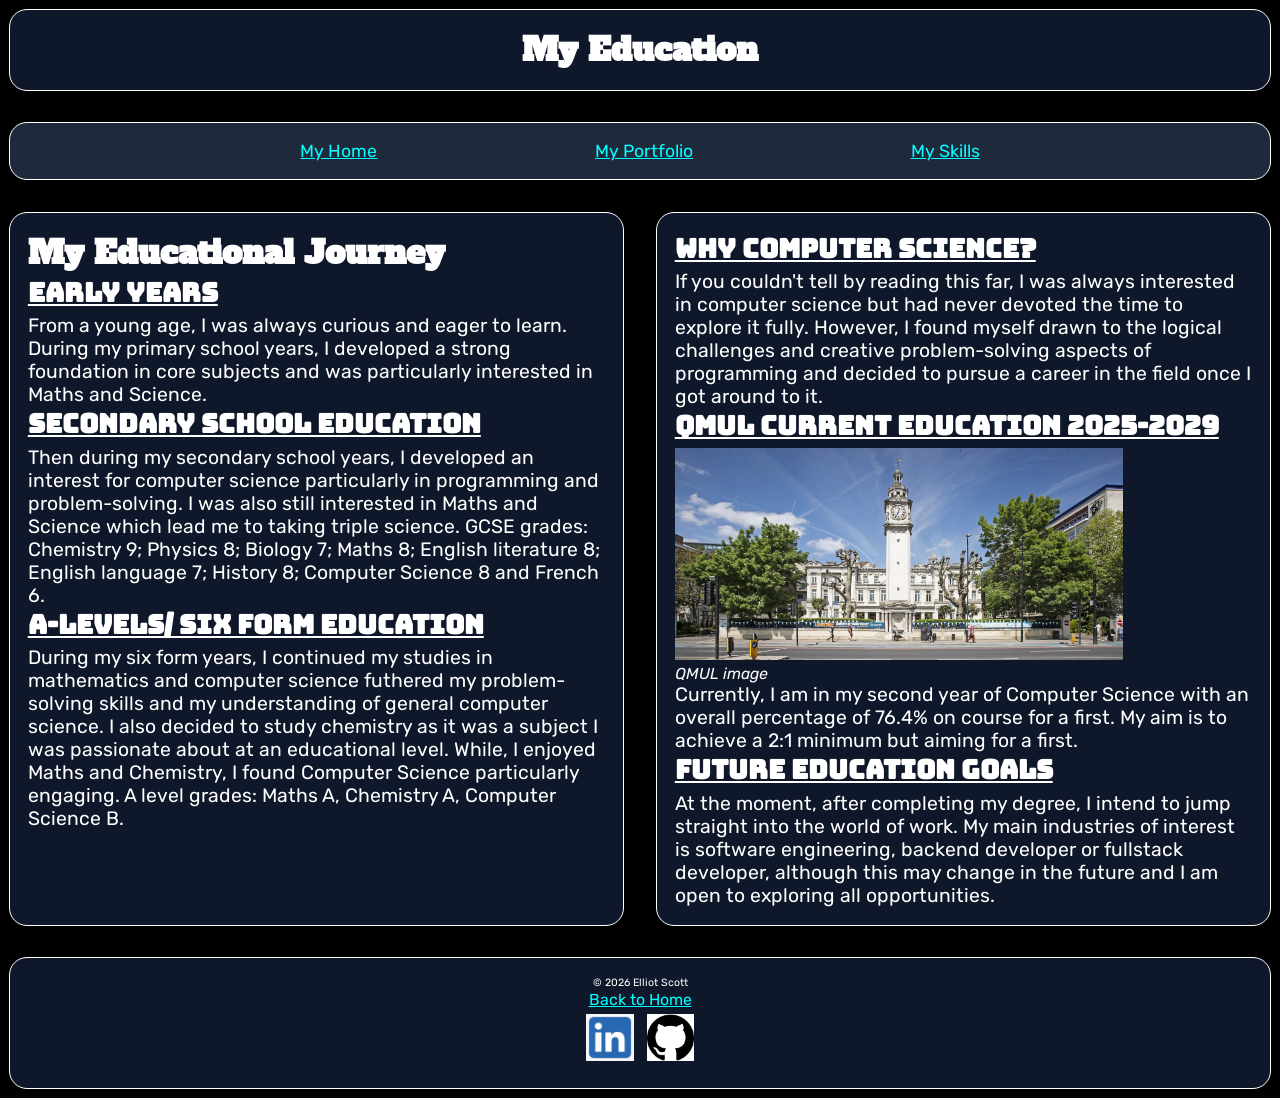
==== education.html @ 853f7f53 "Add files via upload" ====
<!DOCTYPE html>
<html lang="en">
<head>
    <meta charset="UTF-8">
    <meta name="viewport" content="width=device-width, initial-scale=1.0">
    <title>Education</title>
    <link rel="stylesheet" href="css/reset.css">
    <link rel="stylesheet" href= "css/educationStyle.css">
    <link rel = "stylesheet" href = "css/educationMobile.css" media = "screen and (max-width: 768px)">

    <link rel="preconnect" href="https://fonts.googleapis.com">
    <link rel="preconnect" href="https://fonts.gstatic.com" crossorigin>
    <link href="https://fonts.googleapis.com/css2?family=Alfa+Slab+One&family=Bungee&family=Rubik:ital,wght@0,300..900;1,300..900&display=swap" rel="stylesheet">
</head>
<body>
    <div class = "gridContainer">
        <header>
            <h1>My Education</h1>
        </header>
        <nav>
            <div class = "flexContainer">
                <div>
                    <a href = "index.html">My Home</a>
                </div>
                <div>
                    <a href = "portfolio.html">My Portfolio</a>
                </div>
                <div>
                    <a href = "skills.html">My Skills</a>
                </div>
            </div>
        </nav>
        <section id = "sectionLeft">
            <h1>My Educational Journey</h1>
            <h3>Early years</h3>
            <p>From a young age, I was always curious and eager to learn. During my primary school years, I developed a strong foundation in core subjects and was particularly interested in Maths and Science.</p>
            <h3>Secondary school education</h3>
            <p>Then during my secondary school years, I developed an interest for computer science particularly in programming and problem-solving. I was also still interested in Maths and Science which lead me to taking triple science. GCSE grades: Chemistry 9; Physics 8; Biology 7; Maths 8; English literature 8; English language 7; History 8; Computer Science 8 and French 6. </p>
            <h3>A-Levels/ six form education</h3>
            <p>During my six form years, I continued my studies in mathematics and computer science futhered my problem-solving skills and my understanding of general computer science. I also decided to study chemistry as it was a subject I was passionate about at an educational level. While, I enjoyed Maths and Chemistry, I found Computer Science particularly engaging. A level grades: Maths A, Chemistry A, Computer Science B.</p>
        </section>
        <section id = "sectionRight">
            <h3>Why Computer Science?</h3>
            <p>If you couldn't tell by reading this far, I was always interested in computer science but had never devoted the time to explore it fully. However, I found myself drawn to the logical challenges and creative problem-solving aspects of programming and decided to pursue a career in the field once I got around to it.</p>
            <h3>QMUL current education 2025-2029</h3>
            <figure>
                <img src = "images/university.jpg" alt = "QMUL">
                <figcaption>QMUL image</figcaption>
            </figure>
            <p>Currently, I am in my second year of Computer Science with an overall percentage of 76.4% on course for a first. My aim is to achieve a 2:1 minimum but aiming for a first.</p>
            <h3>Future Education Goals</h3>
            <p> At the moment, after completing my degree, I intend to jump straight into the world of work. My main industries of interest is software engineering, backend developer or fullstack developer, although this may change in the future and I am open to exploring all opportunities.</p>
        </section>
        <footer>
            <p>&copy; 2026 Elliot Scott</p>
            <a href="index.html">Back to Home</a><br>
            <a href = "https://www.linkedin.com/in/elliot-scott-0301662b9/"><img src="images/linkedinIcon.webp" alt="LinkedIn Profile"></a>
            <a href = "https://github.com/EScott-LL10T?tab=repositories"><img src="images/gitHubIcon.png" alt="GitHub Profile"></a>

        </footer>
    </div>
</body>
</html>
---- css/educationStyle.css ----
/* structural styles */

header{
    grid-area:header;
    text-align: center;
    background-color: #0F172A;
}


.flexContainer{
    display: flex;
    justify-content: center;
    gap: 17vw;
}
nav{
    grid-area:nav;
    background-color: #1E293B;
}


#sectionLeft{
    grid-area:sectionLeft;
    background-color: #0F172A;
}

#sectionRight{
    grid-area:sectionRight;
    background-color: #0F172A;
}

footer{
    grid-area:footer;
    text-align: center;
    background-color: #0F172A;
}



.gridContainer{
    gap: 3.5vh;
    margin: 0.5em;
    display: grid;
    grid-template-columns: 1fr 1fr;
    grid-template-areas: 
        "header header"
        "nav nav"
        "sectionLeft sectionRight"
        "footer footer";
}

/* general styles */

body{
    color: white;
    background-color: black;
    font-family:'rubik', calibri;
    font-size: 1.1em;
}

img{
    width: 35vw;
    height: auto;
}

figcaption{
    text-align: left;
    font-size: 0.9em;
    font-style: italic;
}

h1{
    font-size: 1.8em;
    font-weight: bold;
    font-family: "Alfa Slab One", cursive;
    
}

h3{
    font-size: 1.50em;
    font-weight: bold;
    margin-bottom: 0.5vh;
    text-decoration: underline;
    font-family: "Bungee", cursive;
}

p{
    font-size: 1.1em;
}

footer img{
    width: 3em;
    height: 3em;
    height: auto;
    margin: 0.5vh;
}

footer img:hover{
    border: 0.01em solid cyan;
}

a{
    color: cyan;
}

a:hover{
    color: yellow;
}



footer p{
    font-size: 0.6em;
}

footer a{
    font-size: 0.9em; 
}

/* grouped styles */
header, #sectionRight, #sectionLeft, footer, nav{
    border: 0.01vh solid white;
    border-radius: 2vh;
    padding: 2vh;
}
---- css/educationMobile.css ----
.gridContainer{
    display: grid;
    grid-template-rows: 1fr;
    grid-template-columns: 1fr;
    grid-template-areas:
        "header"
        "nav"
        "sectionLeft"
        "sectionRight"
        "footer";
}

body{
    margin: 1vh;
}

figcaption{
    text-align: center;
}

p{
    font-size: 1em;
}

h1{
    font-size: 1.5em;
}

h2{
    font-size: 1.25em;
}
h3{
    font-size: 1.2em; 
}


footer img{
    width: 7vw;
}
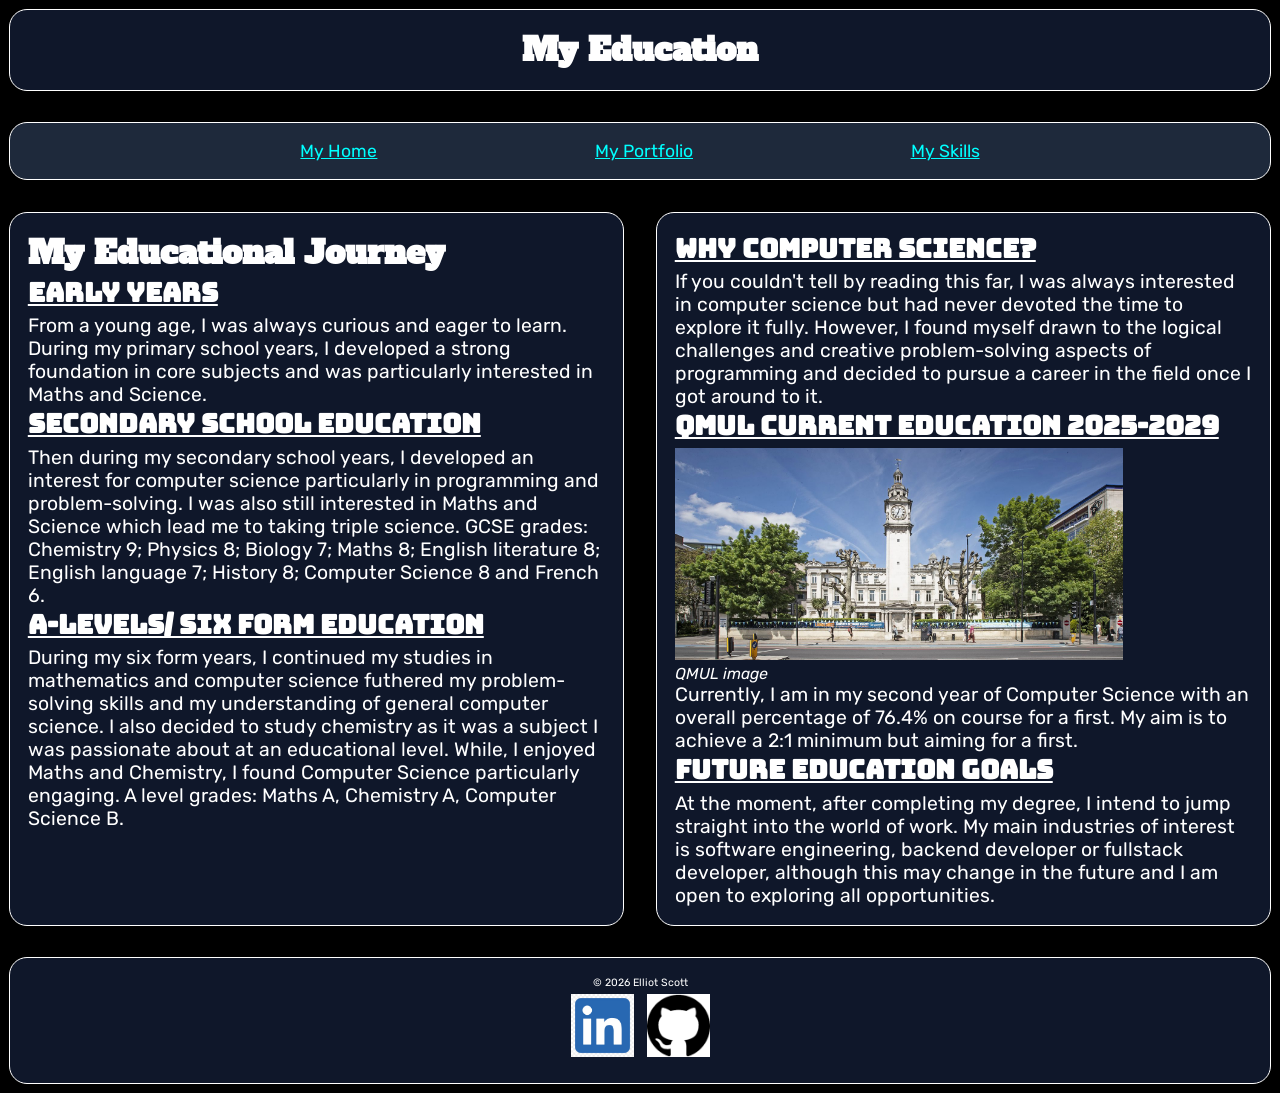
==== commit d0e2f22d: "Add files via upload" ====
--- a/education.html
+++ b/education.html
@@ -53,7 +53,6 @@
         </section>
         <footer>
             <p>&copy; 2026 Elliot Scott</p>
-            <a href="index.html">Back to Home</a><br>
             <a href = "https://www.linkedin.com/in/elliot-scott-0301662b9/"><img src="images/linkedinIcon.webp" alt="LinkedIn Profile"></a>
             <a href = "https://github.com/EScott-LL10T?tab=repositories"><img src="images/gitHubIcon.png" alt="GitHub Profile"></a>
 
--- a/css/educationStyle.css
+++ b/css/educationStyle.css
@@ -88,10 +88,12 @@
 }
 
 footer img{
-    width: 3em;
-    height: 3em;
-    height: auto;
+    min-width: 3em;
+    min-height: 3em;
+    width: 7vh;
+    height: 7vh;
     margin: 0.5vh;
+    border-radius: 0;
 }
 
 footer img:hover{
